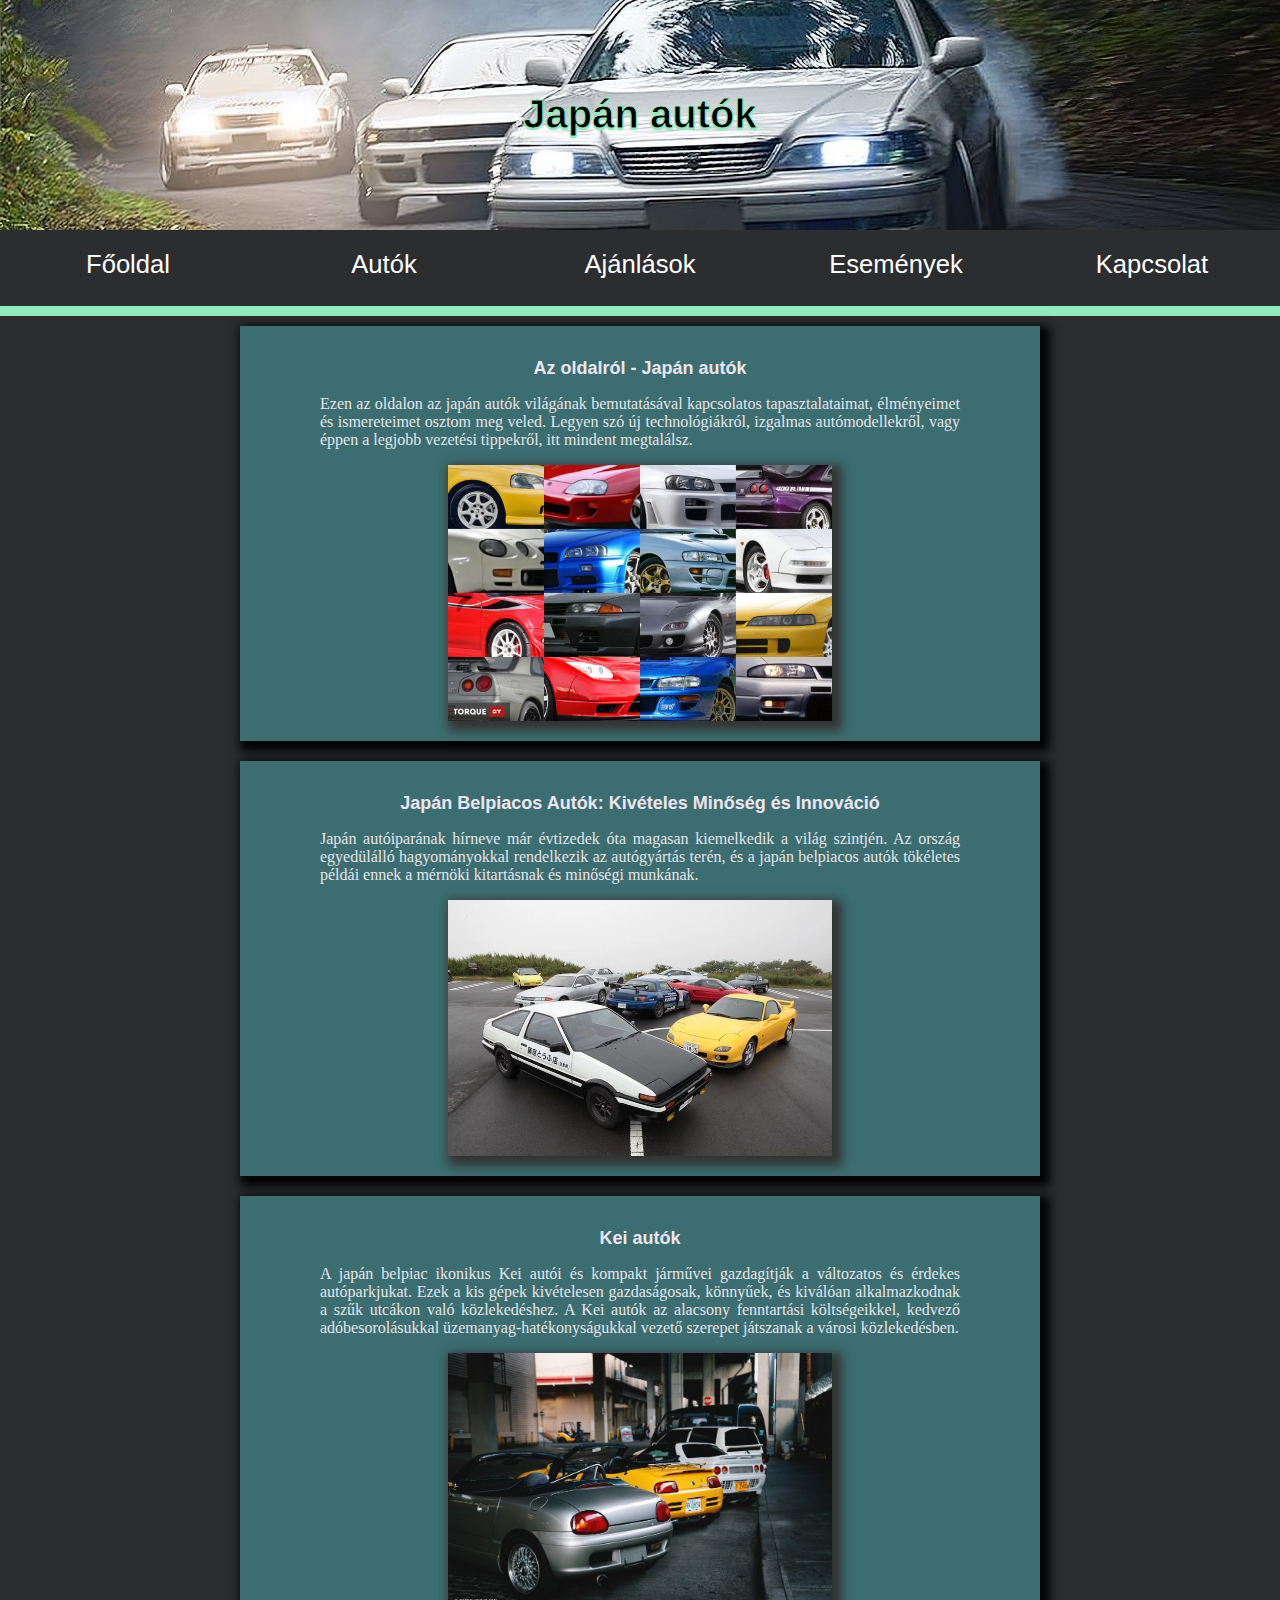
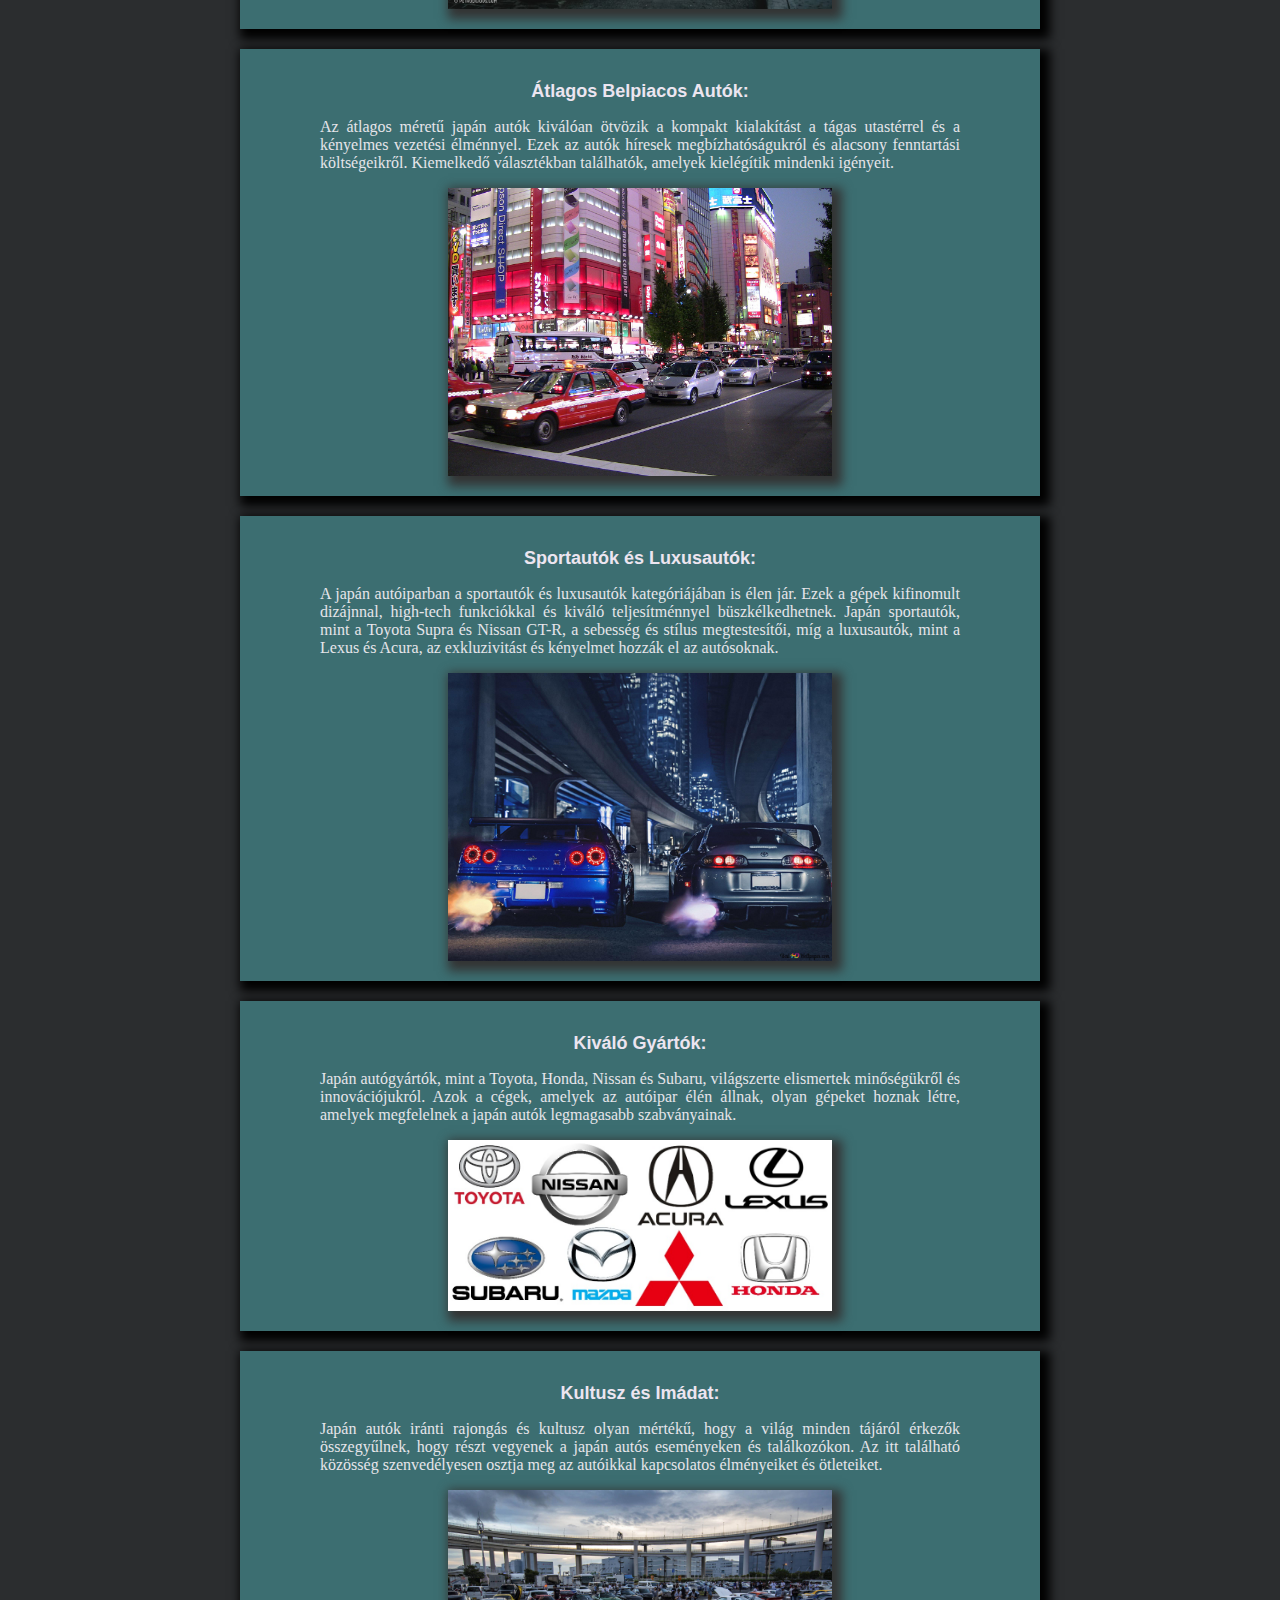
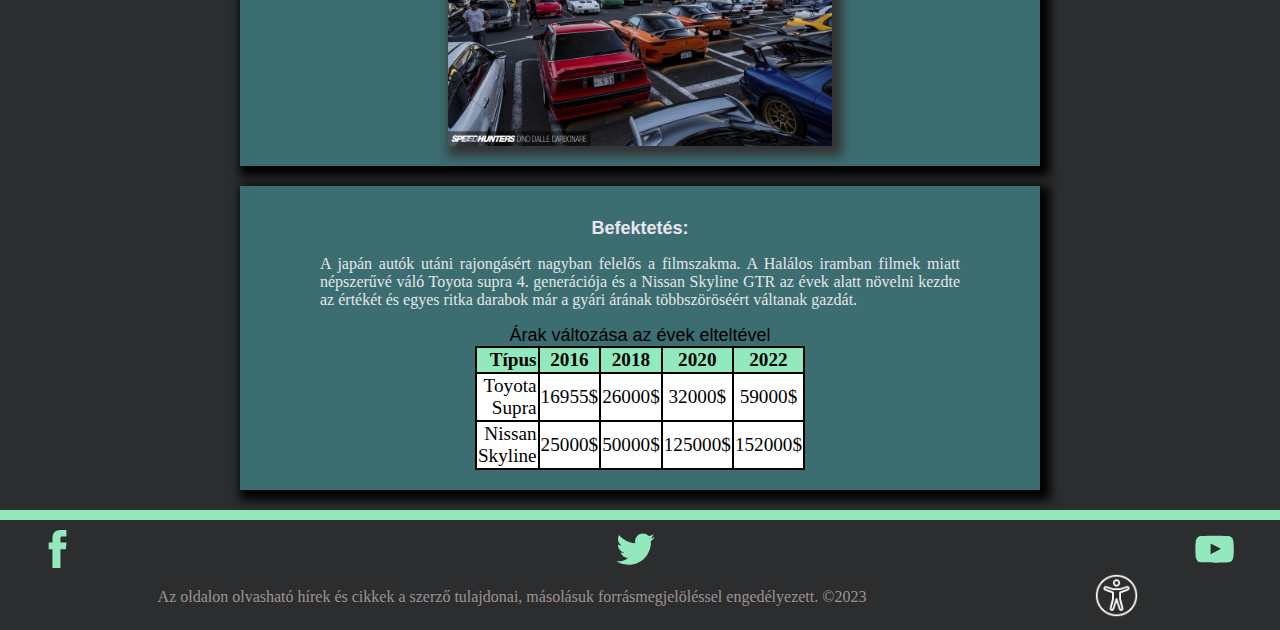
==== pages/index.html @ c28f40ab "every file upload" ====
<!DOCTYPE html>
<html lang="hu">
<head>
    <meta charset="UTF-8">
    <meta name="viewport" content="width=device-width, initial-scale=1.0">
    <link rel="stylesheet" href="../styles/styles.css">
    <link id="accessibility" rel="stylesheet" href="../styles/accessibility.css" disabled>
    <title>Japán autók weboldal</title>
</head> 
<body>
    <div class="back-image">
        <h1>Japán autók</h1>
    </div>
    <script>
        window.addEventListener('load', function() {
        var backImage = document.querySelector('.back-image');
        backImage.classList.add('loaded');
        });
        function accessibilityToggle() {
            var ac = document.getElementById("accessibility");
            if (ac.disabled === true) {
                ac.disabled = false;
            }
            else {
                ac.disabled = true;
            }
        }
    </script>
   <nav>
        <ul>
            <li><a href="index.html">Főoldal</a></li>
            <li><a href="autok.html">Autók</a></li>
            <li><a href="ajanlasok.html">Ajánlások</a></li>
            <li><a href="esemenyek.html">Események</a></li>
            <li><a href="kapcsolat.html">Kapcsolat</a></li>
        </ul>
    </nav>
    <div class="container">
        <div class="content">
            <h1>Az oldalról - Japán autók</h1>
            <p>Ezen az oldalon az japán autók világának bemutatásával kapcsolatos tapasztalataimat,
                élményeimet és ismereteimet osztom meg veled. Legyen szó új technológiákról, izgalmas autómodellekről,
                vagy éppen a legjobb vezetési tippekről, itt mindent megtalálsz.</p>
            <a href="../pictures/oldal.webp"> <img class="homepage-pictures" src="../pictures/oldal.webp" alt="japán autócsodák"></a>
        </div>

        <div class="content">
            <h1>Japán Belpiacos Autók: Kivételes Minőség és Innováció</h1>
            <p>Japán autóiparának hírneve már évtizedek óta magasan kiemelkedik a világ szintjén. Az ország egyedülálló hagyományokkal rendelkezik az autógyártás terén, és a japán belpiacos autók tökéletes példái ennek a mérnöki kitartásnak és minőségi munkának.</p>
            <a href="../pictures/first.jpeg"> <img class="homepage-pictures" src="../pictures/first.jpeg" alt="japán autócsodák"></a>
        </div>
             <div class="content">
            <h1>Kei autók</h1>
            <p>A japán belpiac ikonikus Kei autói és kompakt járművei gazdagítják a változatos és érdekes autóparkjukat. Ezek a kis gépek kivételesen gazdaságosak, könnyűek, és kiválóan alkalmazkodnak a szűk utcákon való közlekedéshez. A Kei autók az alacsony fenntartási költségeikkel, kedvező adóbesorolásukkal üzemanyag-hatékonyságukkal vezető szerepet játszanak a városi közlekedésben.</p>
            <a href="../pictures/second.jpg"> <img class="homepage-pictures" src="../pictures/second.jpg" alt="aprócska kei autók"></a>  
        </div>
        <div class="content">
            <h1>Átlagos Belpiacos Autók:</h1>
            <p>Az átlagos méretű japán autók kiválóan ötvözik a kompakt kialakítást a tágas utastérrel és a kényelmes vezetési élménnyel. Ezek az autók híresek megbízhatóságukról és alacsony fenntartási költségeikről. Kiemelkedő választékban találhatók, amelyek kielégítik mindenki igényeit.</p>
            <a href="../pictures/third.jpg"> <img class="homepage-pictures" src="../pictures/third.jpg" alt="japán autócsodák"></a>   
       
        </div>
        <div class="content">
            <h1>Sportautók és Luxusautók:</h1>
            <p>A japán autóiparban a sportautók és luxusautók kategóriájában is élen jár. Ezek a gépek kifinomult dizájnnal, high-tech funkciókkal és kiváló teljesítménnyel büszkélkedhetnek. Japán sportautók, mint a Toyota Supra és Nissan GT-R, a sebesség és stílus megtestesítői, míg a luxusautók, mint a Lexus és Acura, az exkluzivitást és kényelmet hozzák el az autósoknak.</p>
            <a href="../pictures/fourth.jpg"> <img class="homepage-pictures" src="../pictures/fourth.jpg" alt="japán autócsodák"></a>    
       
        </div>
        <div class="content">
            <h1>Kiváló Gyártók:</h1>
            <p>Japán autógyártók, mint a Toyota, Honda, Nissan és Subaru, világszerte elismertek minőségükről és innovációjukról. Azok a cégek, amelyek az autóipar élén állnak, olyan gépeket hoznak létre, amelyek megfelelnek a japán autók legmagasabb szabványainak.</p>
            <a href="../pictures/fifth.jpg"> <img class="homepage-pictures" src="../pictures/fifth.jpg" alt="japán autócsodák"></a>    
       
        </div>
        <div class="content">
            <h1>Kultusz és Imádat:</h1>
            <p>Japán autók iránti rajongás és kultusz olyan mértékű, hogy a világ minden tájáról érkezők összegyűlnek, hogy részt vegyenek a japán autós eseményeken és találkozókon. Az itt található közösség szenvedélyesen osztja meg az autóikkal kapcsolatos élményeiket és ötleteiket.</p>
            <a href="../pictures/sixth.jpg"> <img class="homepage-pictures" src="../pictures/sixth.jpg" alt="japán autócsodák"></a>   
        </div>
        <script src="../script/script.js"></script>
        <div class="content">
            <h1>Befektetés:</h1>
            <p>A japán autók utáni rajongásért nagyban felelős a filmszakma. A Halálos iramban filmek miatt népszerűvé váló Toyota supra 4. generációja és a Nissan Skyline GTR az évek alatt növelni kezdte az értékét és egyes ritka darabok már a gyári árának többszöröséért váltanak gazdát.</p>
            <table>
                <caption>Árak változása az évek elteltével</caption>
                <tr><th>Típus</th><th>2016</th><th>2018</th><th>2020</th><th>2022</th></tr>
                <tr><td>Toyota Supra</td><td>16955$</td><td>26000$</td><td>32000$</td><td>59000$</td></tr>
                <tr><td>Nissan Skyline</td><td>25000$</td><td>50000$</td><td>125000$</td><td>152000$</td></tr>
            </table>    
        </div>
    </div>
</div>

<footer> 
    <div class="flex-container">
    <a class="footer-a" href="https://www.facebook.com" target="_blank">
        <svg xmlns="http://www.w3.org/2000/svg" viewBox="0 0 22.448 48.310001"><path fill="currentColor" d="M22.448 15.643h-7.645v-5.014c0-1.883 1.248-2.322 2.127-2.322h5.395V.029L14.895 0C6.647 0 4.77 6.174 4.77 10.125v5.518H0v8.53h4.77V48.31h10.033V24.173h6.77z"></path></svg>
        <span>&nbsp</span>
    </a>
    <a class="footer-a" href="https://twitter.com" target="_blank">
        <svg xmlns="http://www.w3.org/2000/svg" viewBox="0 0 49.263 40.034"><path fill="currentColor" d="M49.263 4.739a20.11 20.11 0 0 1-5.805 1.591A10.125 10.125 0 0 0 47.902.738a20.232 20.232 0 0 1-6.418 2.454A10.093 10.093 0 0 0 34.107 0c-5.581 0-10.106 4.525-10.106 10.107 0 .791.089 1.562.262 2.303-8.4-.422-15.848-4.445-20.833-10.56a10.055 10.055 0 0 0-1.368 5.082c0 3.506 1.784 6.6 4.496 8.412a10.078 10.078 0 0 1-4.578-1.265l-.001.128c0 4.896 3.484 8.98 8.108 9.91a10.162 10.162 0 0 1-4.565.172c1.287 4.015 5.019 6.938 9.441 7.019a20.276 20.276 0 0 1-12.552 4.327c-.815 0-1.62-.048-2.411-.142a28.6 28.6 0 0 0 15.493 4.541c18.591 0 28.756-15.4 28.756-28.756 0-.438-.009-.875-.028-1.309a20.47 20.47 0 0 0 5.042-5.23z"></path></svg>
        <span>&nbsp</span>
    </a>
    <a class="footer-a" href="https://www.youtube.com" target="_blank">
        <svg xmlns="http://www.w3.org/2000/svg" viewBox="0 0 38.34845 26.972168"><path d="M37.966 5.819s-.375-2.643-1.525-3.807C34.983.485 33.348.478 32.599.388 27.233 0 19.183 0 19.183 0h-.017S11.116 0 5.75.388C5 .478 3.366.485 1.908 2.012.758 3.176.383 5.819.383 5.819S0 8.922 0 12.025v2.91c0 3.103.383 6.206.383 6.206s.375 2.643 1.525 3.807c1.458 1.527 3.374 1.478 4.228 1.639 3.068.294 13.038.385 13.038.385s8.059-.012 13.425-.4c.75-.09 2.384-.097 3.842-1.624 1.15-1.164 1.525-3.807 1.525-3.807s.382-3.103.382-6.206v-2.91c0-3.103-.382-6.206-.382-6.206zM15.216 18.46l-.002-10.775 10.361 5.406z" fill="currentColor"></path></svg>
        <span>&nbsp</span>
    </a>
    </div>
    <div class="help">
        <p class="footer-text"> Az oldalon olvasható hírek és cikkek a szerző tulajdonai, másolásuk forrásmegjelöléssel engedélyezett. ©2023</p>
        <button onclick="accessibilityToggle()">
            <img src="../pictures/accessibility2.png" alt="Akadálymentesség ikon" class="accessibility">
        </button>
    </div>
</footer>
</body>
</html>
---- styles/styles.css ----
/* common elements*/
body{
    margin: 0;
    padding: 0;
    background-color: rgb(43, 45, 47);
}

p {  
    color: #e6e5ea;
}
 
h2 {
    color: rgb(147, 233, 190);
    font-size: large;
    font-family:'Franklin Gothic Medium', 'Arial Narrow', Arial, sans-serif
}

.help {
    display: flex;
    clear: both;
    width: 100%;
    height: 1vw;
    padding-bottom: 5vh;
}

.accessibility {
    background: transparent;
    height: 5vh;
    width: auto;
    
}
@media (max-width: 900px) {
    .accessibility {
        height: 4vh;
    }
}
@media (max-width: 600px) {
    .accessibility {
        padding-top: 5vw;
    }
}

.footer-text {
    color: rgb(160, 146, 146);
    text-align: center;
    width: 80%;
}

button {
    background: transparent;
    width: 2vw;
    margin: 0% 5%;
    border: none;
}

nav { 
    border-bottom: 10px solid rgb(147, 233, 190);

}
nav ul {
    list-style-type: none;
    margin: 0;
    padding: 0;
    display: flex; 
}

nav li {
    flex: 1; 
    text-align: center;
    padding-bottom: 7px;
    font-size: 2vw;
    font-family: 'Franklin Gothic Medium', 'Arial Narrow', Arial, sans-serif;
}

nav a {
    display: block;
    padding: 20px 10px; 
    color: #fff; 
    text-decoration: none;
}

nav li:hover {
    background-color: rgb(147, 233, 190);
    border: none;
    color: black;
    text-align: center;
    padding: 1.8px 0px;
    transition: 0.3s;
    font-size: 2.1vw;
    font-weight: bold;
    text-shadow: 0 0 10px #000000, 0 0 10px #000000;
}

/*main page*/

.container {
    display: flex;
    flex-direction: column;
    align-items: center;
    padding-bottom: 10px;
}
.content {
    display: inline-block;
    background-color: #3c6e71;
    padding: 20px 5em;
    margin: 10px;
    max-width:50vw;
    flex: 1;
    box-shadow: 5px 5px 10px 5px #000000 ;
    text-align: center;
}

@media (max-width: 600px) {
    .content {
        padding: 20px 1em;
        max-width:80vw;
    }
}

.content h1 {
    font-size: large;
    font-family: 'Franklin Gothic Medium', 'Arial Narrow', Arial, sans-serif;
    color: #ECE5F0;
    text-align: center;
}
.content p {
    text-align: justify;
}

.homepage-pictures {
    display: block;
    margin-left: auto;
    margin-right: auto;
    width: 30vw;
    box-shadow: 5px 5px 10px 5px #343434 ;
    transition: transform 0.2s ease-in-out;
}

/*cars-page*/

.car-frames-container {
    display: flex;
    flex-wrap: wrap;
    justify-content:space-between;
    padding: 10px;
}

.car-frame {
    flex-basis: calc(25% - 20px); 
    border: 2px solid #000;
    margin-bottom: 20px; 
    padding: 10px;
    box-sizing: border-box;
    background-color: rgb(60, 63, 66);
    min-width: 300px;
}

.car-frame img {
    max-width: 100%;
    height: auto;
}
.car-frame p {
    text-align: justify;
}

.links {
    font-style:italic;
    font-family: 'Franklin Gothic Medium', 'Arial Narrow', Arial, sans-serif;
    font-size: 2em;
    text-decoration: underline;
    color: rgb(147, 233, 190);
    padding: 1em 0em;

}
.links:visited{
    color: rgb(64, 121, 92); 
}

.flex-container {
    border-top: 10px solid rgb(147, 233, 190);
    display: flex;
    justify-content: space-between; 
    align-items: center; 
}

svg {
    padding: 0 3vw;
    width: 3vw; 
    height: 3vw; 
    color: rgb(147, 233, 190);;
   }

@media (max-width: 600px) {
    svg {
        width: 4vw;
        height: 4vw;
    }
}

 span{
    flex: 1;
    width: 0px;
    height: 0px;
    color: rgb(147, 233, 190);
    background-color: transparent;
    border: #000 2px soli;
  }
.footer-a {
    padding: 10px 0px 0px 0px;
    color: rgb(43, 45, 47);
}
h3{
    color: rgb(174, 171, 168);
    font-family: 'Franklin Gothic Medium', 'Arial Narrow', Arial, sans-serif;

}
.event-page {
    display: flex;
    flex-direction: column; 
    align-items: center; 
    min-height: 100vh;
}

.videos-container {
    display: flex; 
}

video {
    width: 45vw;
    height: 25.31vw;
}

.about-us-page {
    display: flex;
    flex-direction: column;
    align-items: center;
    width: 100%;
}
.about-us {
    display: inline-block;
    align-items: center;
    color: #fff;
    background: linear-gradient(to top, #e8eaed,  rgb(147, 233, 190));
    width: 100%;

}
.about-us h2{
    color: rgb(43, 45, 47);
    font-family: 'Franklin Gothic Medium', 'Arial Narrow', Arial, sans-serif;
    font-size: 1.5em;
    padding: 0 20vw;

}
.about-us h1{
    color: rgb(43, 45, 47);
    font-family: 'Franklin Gothic Medium', 'Arial Narrow', Arial, sans-serif;
    font-size: 2em;
    padding: 0 20vw;
}
.about-us h4{
    color: rgb(43, 45, 47);
    font-family: 'Franklin Gothic Medium', 'Arial Narrow', Arial, sans-serif;
    padding: 0 20vw;
}



.gmap {
    height: 20vw;
    width: 100%;
}
@media (max-width: 600px) {
    .gmap {
        height: 60vw;
    }
}
.videopage {
    display: flex;
    flex-direction: column;
    align-items: center;
}
.videopage-element{
    display: inline-block;
    background-color: #3c6e71;
    padding: 10px;
    margin: 10px;
    max-width:35rem;
    max-height: 500px;
    flex: 1;
}
.back-image {
    margin: 0;
            padding: 0;
            background-image: url('../pictures/back.jpg');
            background-size: 100% auto; 
            background-repeat: no-repeat; 
            background-attachment: fixed; 
            height: 18vw; 
            position: relative;
            filter: blur(10px); 
            transition: filter 1.5s ease-in-out;
}
.back-image h1{
    position: absolute;
    top: 38%;
    left: 50%;
    transform: translate(-50%, -50%);
    background-color: transparent; 
    padding: 10px;
    font-family:'Franklin Gothic Medium', 'Arial Narrow', Arial, sans-serif;
    font-size: 2.5em;
    text-shadow:0px 2px 0px rgb(147, 233, 190), 0px 2px 2px rgb(147, 233, 190);
    -webkit-text-stroke: 1px rgb(147, 233, 190);
}

@media (max-width: 1200px) {
    .back-image h1{
        font-size: 2.2em;
        left: 52%;
        top: 35%;
    }
}
@media (max-width: 940px) {
    .back-image h1{
        font-size: 2.0em;
        left: 50%;
        top: 32%;
    }
}

@media (max-width: 700px) {
    .back-image h1{
        font-size: 1.7em;
        left: 50%;
        top: 32%;
    }
}
@media (max-width: 500px) {
    .back-image h1{
        font-size: 1.4em;
        left: 50%;
        top: 32%;
    }
}

@media (max-width: 350px) {
    .back-image h1{
        font-size: 1em;
        left: 50%;
        top: 32%;
    }
}

.back-image.loaded {
    filter: none;
}


table,th,td {
    border: solid #000 2px;
    margin-left: auto;
    margin-right: auto;
    border-collapse: collapse;
    margin-left: auto;
    margin-right: auto;
    font-size: 1.5vw;

}
table {
    width: 15vw;

    
}
th{
    background-color: rgb(147, 233, 190);
    text-align: center;

}
tr {
    background-color: #fff;

}

table th:first-child, td:first-child {
    text-align: right;
    min-width: 3vw;
}
caption {
    font-family: 'Franklin Gothic Medium', 'Arial Narrow', Arial, sans-serif;
    font-size: large;
}
.videos {
    size: 80vw;
    height: 45vw;
    width: 80vw;
}
.shows-iframe {
    text-align: center; 
    width: 45vw;
    height: 25.31vw;
    border: none;
}
@media (max-width: 1200px) {
    .shows-iframe {
        width: 80vw;
        height: 45vw;
    }
}
@media (max-width: 1200px) {
    video{
        width: 80vw;
        height: 45vw;
    }
}


@media (max-width: 1200px) {
    .event-element {
        margin-right: 5.625vw;
        margin-left: 5.625vw;
    }
}


@media (max-width: 600px) {
    nav li{
        font-size: 3vw;
    }
}


@media (max-width: 600px) {
    nav li:hover {
        font-size: 3.1vw;
    }
}


@media (max-width: 600px) {
    .homepage-pictures {
        width: 40vw;
    }
}
@media (max-width: 600px) {
    table,th,td {
        font-size: 3vw;
    }
}

.form-div {
    display: block;
    background: linear-gradient(to top,rgb(147, 233, 190), #e8eaed);
    width: 100%;
    font-family: 'Franklin Gothic Medium', 'Arial Narrow', Arial, sans-serif;
    border: none;

}
.form-div h1{
    font-size: 2rem;
    text-align: center;
}
form li {
    list-style: none;
    padding: 5px 0;
}
fieldset {
    border: none;
    padding: 0;
    margin: 0;
}
label {
    display: block;
}
form {
    text-align: left;
    margin: 0 40vw;
}

.event-element a h3:visited {
    color: rgb(64, 121, 92); 
}
.about-us h4 {
    max-width: 40vw;
    text-align: justify;
    margin-right: auto;
    margin-left: auto;
}
.about-us h2 {
    max-width: 40vw;
    text-align: justify;
    margin-right: auto;
    margin-left: auto;
}
.about-us h2:first-child {
    text-align: center;
    margin-right: auto;
    margin-left: auto;
}
.about-us h1 {
    text-align: center;
    margin-right: auto;
    margin-left: auto;
}

@media (max-width: 600px) {
    form {
        margin: 0 20vw;
    }
}

@media (max-width: 600px) {
    .about-us h2 {
        max-width: 60vw;
    }
}
@media (max-width: 600px) {
    .about-us h4 {
        max-width: 60vw;
    }
}
---- styles/accessibility.css ----
/* common elements*/
body{
    margin: 0;
    padding: 0;
    background-color: rgb(227, 227, 227);
}

p {  
    color: #ffffff;
}
 
h2 {
    color: rgb(255, 255, 255);
    font-size: 2rem;
    font-family:'Franklin Gothic Medium', 'Arial Narrow', Arial, sans-serif;
    text-align: center;
    
}

.help {
    display: flex;
    clear: both;
    width: 100%;
    height: 1vw;    
    padding-bottom: 5vh;
}

.back-image {
    margin: 0;
            padding: 0;
            background: white;
            background-size: 100% auto; 
            background-repeat: no-repeat; 
            background-attachment: fixed; 
            height: 18vw; 
            position: relative;
            filter: blur(10px); 
            transition: filter 1.5s ease-in-out;
}

.accessibility {
    background: transparent;
    height: 5vh;
    width: auto;
    filter: brightness(0);
}
@media (max-width: 900px) {
    .accessibility {
        height: 4vh;
    }
}
@media (max-width: 600px) {
    .accessibility {
        padding-top: 5vw;
    }
}

.footer-text {
    color: rgb(0, 0, 0);
    text-align: center;
    width: 80%;
    font-size: 1.2rem;
}

button {
    background: transparent;
    width: 2vw;
    margin: 0% 5%;
    border: none;
}

nav { 
    border-bottom: 10px solid rgb(0, 0, 0);

}
nav ul {
    list-style-type: none;
    margin: 0;
    padding: 0;
    display: flex; 
}

nav li {
    background-color: #000;
    flex: 1; 
    text-align: center;
    padding-bottom: 7px;
    font-size: 2vw;
    font-family: 'Franklin Gothic Medium', 'Arial Narrow', Arial, sans-serif;
}

nav a {
    display: block;
    padding: 20px 10px; 
    color: #fff; 
    text-decoration: none;
}

nav li:hover {
    background-color: rgb(0, 0, 0);
    border: none;
    color: black;
    text-align: center;
    padding: 1.8px 0px;
    transition: 0.3s;
    font-size: 2.1vw;
    font-weight: bold;
    text-shadow: 0 0 10px #000000, 0 0 10px #000000;
}

/*main page*/

.container {
    display: flex;
    flex-direction: column;
    align-items: center;
    padding-bottom: 10px;
}
.content {
    display: inline-block;
    background-color: #000000;
    padding: 20px 5em;
    margin: 10px;
    max-width:50vw;
    flex: 1;
    box-shadow: 5px 5px 10px 5px #000000 ;
    text-align: center;
    font-size: 2em;
}

@media (max-width: 600px) {
    .content {
        padding: 20px 2em;
    }
}

.content h1 {
    font-size: larger;
    font-family: 'Franklin Gothic Medium', 'Arial Narrow', Arial, sans-serif;
    color: #ECE5F0;
    text-align: center;
}
.content p {
    text-align: justify;
}

.homepage-pictures {
    display: block;
    margin-left: auto;
    margin-right: auto;
    width: 30vw;
    box-shadow: 5px 5px 10px 5px #343434 ;
    transition: transform 0.2s ease-in-out;
}

/*cars-page*/

.car-frames-container {
    display: flex;
    flex-wrap: wrap;
    justify-content:space-between;
    padding: 10px;
}

.car-frame {
    flex-basis: calc(25% - 20px); 
    border: 2px solid #000;
    margin-bottom: 20px; 
    padding: 10px;
    box-sizing: border-box;
    background-color: rgb(34, 34, 34);
    min-width: 500px;
}
@media (max-width: 1000px) {
    .car-frame {
        min-width: 400px;
    }
}
@media (max-width: 600px) {
    .car-frame {
        min-width: 300px;
    }
}

.car-frame img {
    max-width: 100%;
    height: auto;
}
.car-frame p {
    text-align: justify;
    font-size: 2rem;
}

.links {
    font-style:italic;
    font-family: 'Franklin Gothic Medium', 'Arial Narrow', Arial, sans-serif;
    font-size: 2em;
    text-decoration: underline;
    color: rgb(0, 0, 0);
    padding: 1em 0em;

}
.links:visited{
    color: rgb(0, 0, 0); 
}

.flex-container {
    border-top: 10px solid rgb(0, 0, 0);
    display: flex;
    justify-content: space-between; 
    align-items: center; 
}

svg {
    padding: 2vw 3vw;
    width: 3vw; 
    height: 3vw; 
    color: rgb(0, 0, 0);
    transform: scale(150%) ;
   }

path {
    width: 2vw;
    height: 2vw;
}

@media (max-width: 600px) {
    svg {
        width: 4vw;
        height: 4vw;
    }
}

 span{
    flex: 1;
    width: 0px;
    height: 0px;
    color: rgb(0, 0, 0);
    background-color: transparent;
    border: #000 2px soli;
  }
.footer-a {
    padding: 10px 0px 0px 0px;
    color: rgb(227, 227, 227);
    font-size: 3rem;
}

h3{
    color: rgb(174, 171, 168);
    font-family: 'Franklin Gothic Medium', 'Arial Narrow', Arial, sans-serif;
    font-size: 2rem;

}
.event-page {
    display: flex;
    margin-left: 10vw;
    margin-right: 10vw;
    flex-direction: column; 
    align-items: center; 
    min-height: 100vh;
}

.videos-container {
    display: flex; 
}

video {
    width: 80vw;
    height: auto;
}

.about-us-page {
    display: flex;
    flex-direction: column;
    align-items: center;
    width: 100%;
}
.about-us {
    display: inline-block;
    align-items: center;
    color: #fff;
    background: #fff;
    width: 100%;

}
.about-us h2{
    color: rgb(43, 45, 47);
    font-family: 'Franklin Gothic Medium', 'Arial Narrow', Arial, sans-serif;
    font-size: 1.5em;
    padding: 0 20vw;

}
.about-us h1{
    color: rgb(43, 45, 47);
    font-family: 'Franklin Gothic Medium', 'Arial Narrow', Arial, sans-serif;
    font-size: 2em;
    padding: 0 20vw;
}
.about-us h4{
    color: rgb(43, 45, 47);
    font-family: 'Franklin Gothic Medium', 'Arial Narrow', Arial, sans-serif;
    padding: 0 20vw;
}



.gmap {
    height: 40vw;
    width: 100%;
}
@media (max-width: 600px) {
    .gmap {
        height: 60vw;
    }
}
.videopage {
    display: flex;
    flex-direction: column;
    align-items: center;
}
.videopage-element{
    display: inline-block;
    background-color: #3c6e71;
    padding: 10px;
    margin: 10px;
    max-width:35rem;
    max-height: 500px;
    flex: 1;
}

.back-image.loaded {
    filter: none;
}

.back-image h1{
    
    position: absolute;
    top: 38%;
    left: 50%;
    transform: translate(-50%, -50%);
    background-color: transparent; 
    padding: 10px;
    font-family:'Franklin Gothic Medium', 'Arial Narrow', Arial, sans-serif;
    font-size: 6em;
    text-shadow: none;
    
}

@media (max-width: 1200px) {
    .back-image h1{
        font-size: 5em;
    }
}
@media (max-width: 950px) {
    .back-image h1{
        font-size: 4.5em;
    }
}


@media (max-width: 870px) {
    .back-image h1{
        font-size: 3.5em;
    }
}
@media (max-width: 700px) {
    .back-image h1{
        font-size: 3em;
        top: 25%;
    }
}
@media (max-width: 600px) {
    .back-image h1{
        font-size: 2.5em;
        padding: 0px;
    }
}
@media (max-width: 500px) {
    .back-image h1{
        font-size: 1.7rem;
    }
}

@media (max-width: 350px) {
    .back-image h1{
        font-size: 1.5rem;
    }
}
@media (max-width: 270px) {
    .back-image h1{
        font-size: 1rem;
    }
}



table,th,td {
    border: solid #000 2px;
    margin-left: auto;
    margin-right: auto;
    border-collapse: collapse;
    margin-left: auto;
    margin-right: auto;
    font-size: 3vw;

}
table {
    width: 30vw;  
}

@media (max-width: 1200px) {
    table {
        width: 30vw;  
    }
}
@media (max-width: 900px) {
    table {
        width: 50vw;  
    }
}

th{
    background-color: rgb(255, 255, 255);
    text-align: center;

}
tr {
    background-color: #fff;

}

table th:first-child, td:first-child {
    text-align: right;
    min-width: 3vw;
}
caption {
    font-family: 'Franklin Gothic Medium', 'Arial Narrow', Arial, sans-serif;
    font-size: larger;
    color: #fff;
}
.videos {
    size: 80vw;
    height: 45vw;
    width: 80vw;
}
.shows-iframe {
    text-align: center; 
    width: 80vw;
    height: 45vw;
    border: none;
}
@media (max-width: 1200px) {
    .shows-iframe {
        width: 80vw;
        height: 45vw;
    }
}
@media (max-width: 1200px) {
    video{
        width: 80vw;
        height: 45vw;
    }
}


@media (max-width: 1200px) {
    .event-element {
        margin-left: auto;
        margin-right: auto;
        
    }
}


@media (max-width: 600px) {
    nav li{
        font-size: 3vw;
    }
}


@media (max-width: 600px) {
    nav li:hover {
        font-size: 3.1vw;
    }
}


@media (max-width: 600px) {
    .homepage-pictures {
        width: 40vw;
    }
}
@media (max-width: 600px) {
    table,th,td {
        font-size: 3vw;
    }
}

.form-div {
    display: block;
    background: #ffffff;
    width: 100%;
    font-family: 'Franklin Gothic Medium', 'Arial Narrow', Arial, sans-serif;
    border: none;

}
.form-div h1{
    font-size: 3rem;
    text-align: center;
}
form li {
    list-style: none;
    padding: 5px 0;
}
fieldset {
    border: none;
    padding: 0;
    margin: 0;
}
label {
    display: block;
}
form {
    text-align: left;
    margin: 0 40vw;
}

.event-element a h3 {
    color: #000;
    font-size: 2em;
}

label {
    font-size: 2em;
}

select {
    width: 10em;
    height: 5em;
}

input {
    width: 10em;
    height: 5em;
}

option {
    font-size: 2em;
}

textarea {
    width: 20em;
    height: 10em;
}
@media (max-width: 700px) {
    textarea {
        width: 10em;
        height: 5em;
    }
}




.about-us h4 {
    max-width: 40vw;
    text-align: justify;
    margin-right: auto;
    margin-left: auto;
    font-size: 2em;
}
.about-us h2 {
    max-width: 40vw;
    text-align: justify;
    margin-right: auto;
    margin-left: auto;
    font-size: 2em;
}
.about-us h2:first-child {
    text-align: center;
    margin-right: auto;
    margin-left: auto;
    font-size: 2em;
}
.about-us h1 {
    text-align: center;
    margin-right: auto;
    margin-left: auto;
    font-size: 2em;
}

@media (max-width: 600px) {
    form {
        margin: 0 20vw;
    }
}

@media (max-width: 600px) {
    .about-us h2 {
        max-width: 60vw;
    }
}
@media (max-width: 600px) {
    .about-us h4 {
        max-width: 60vw;
    }
}
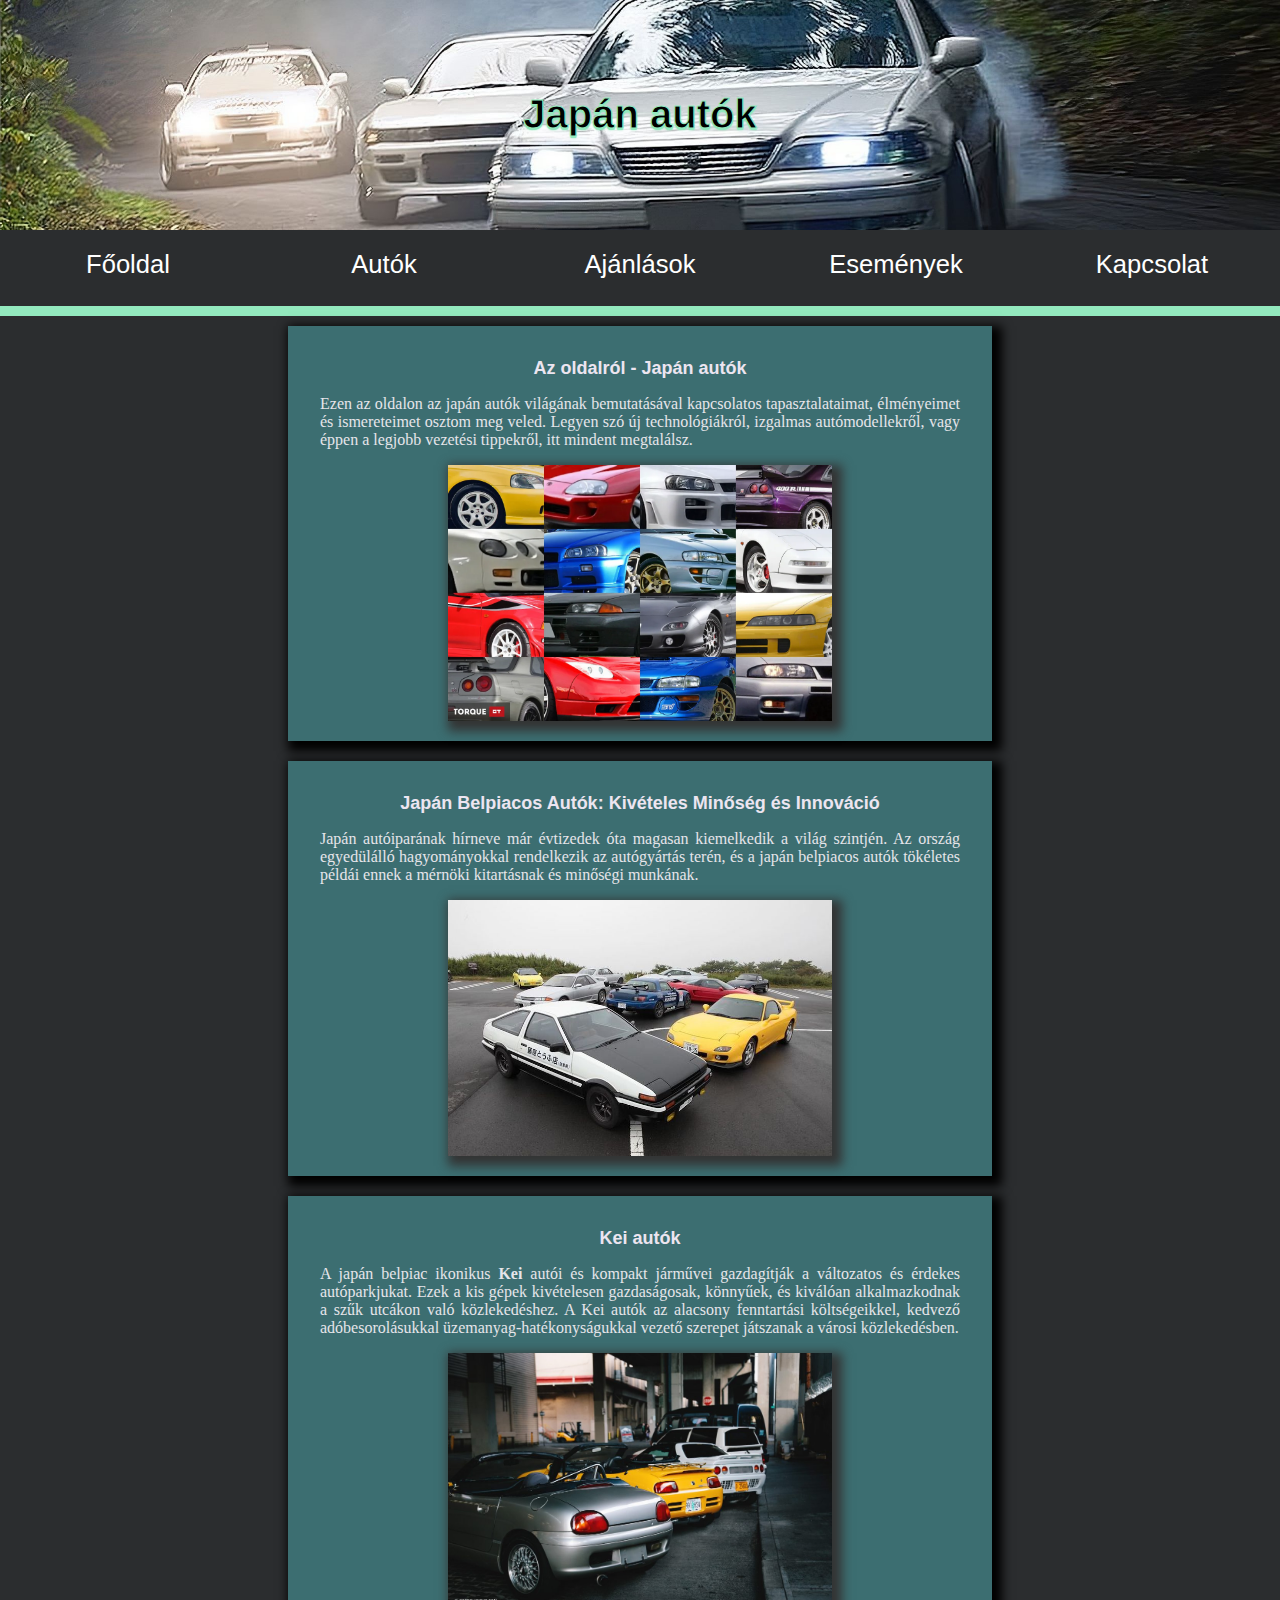
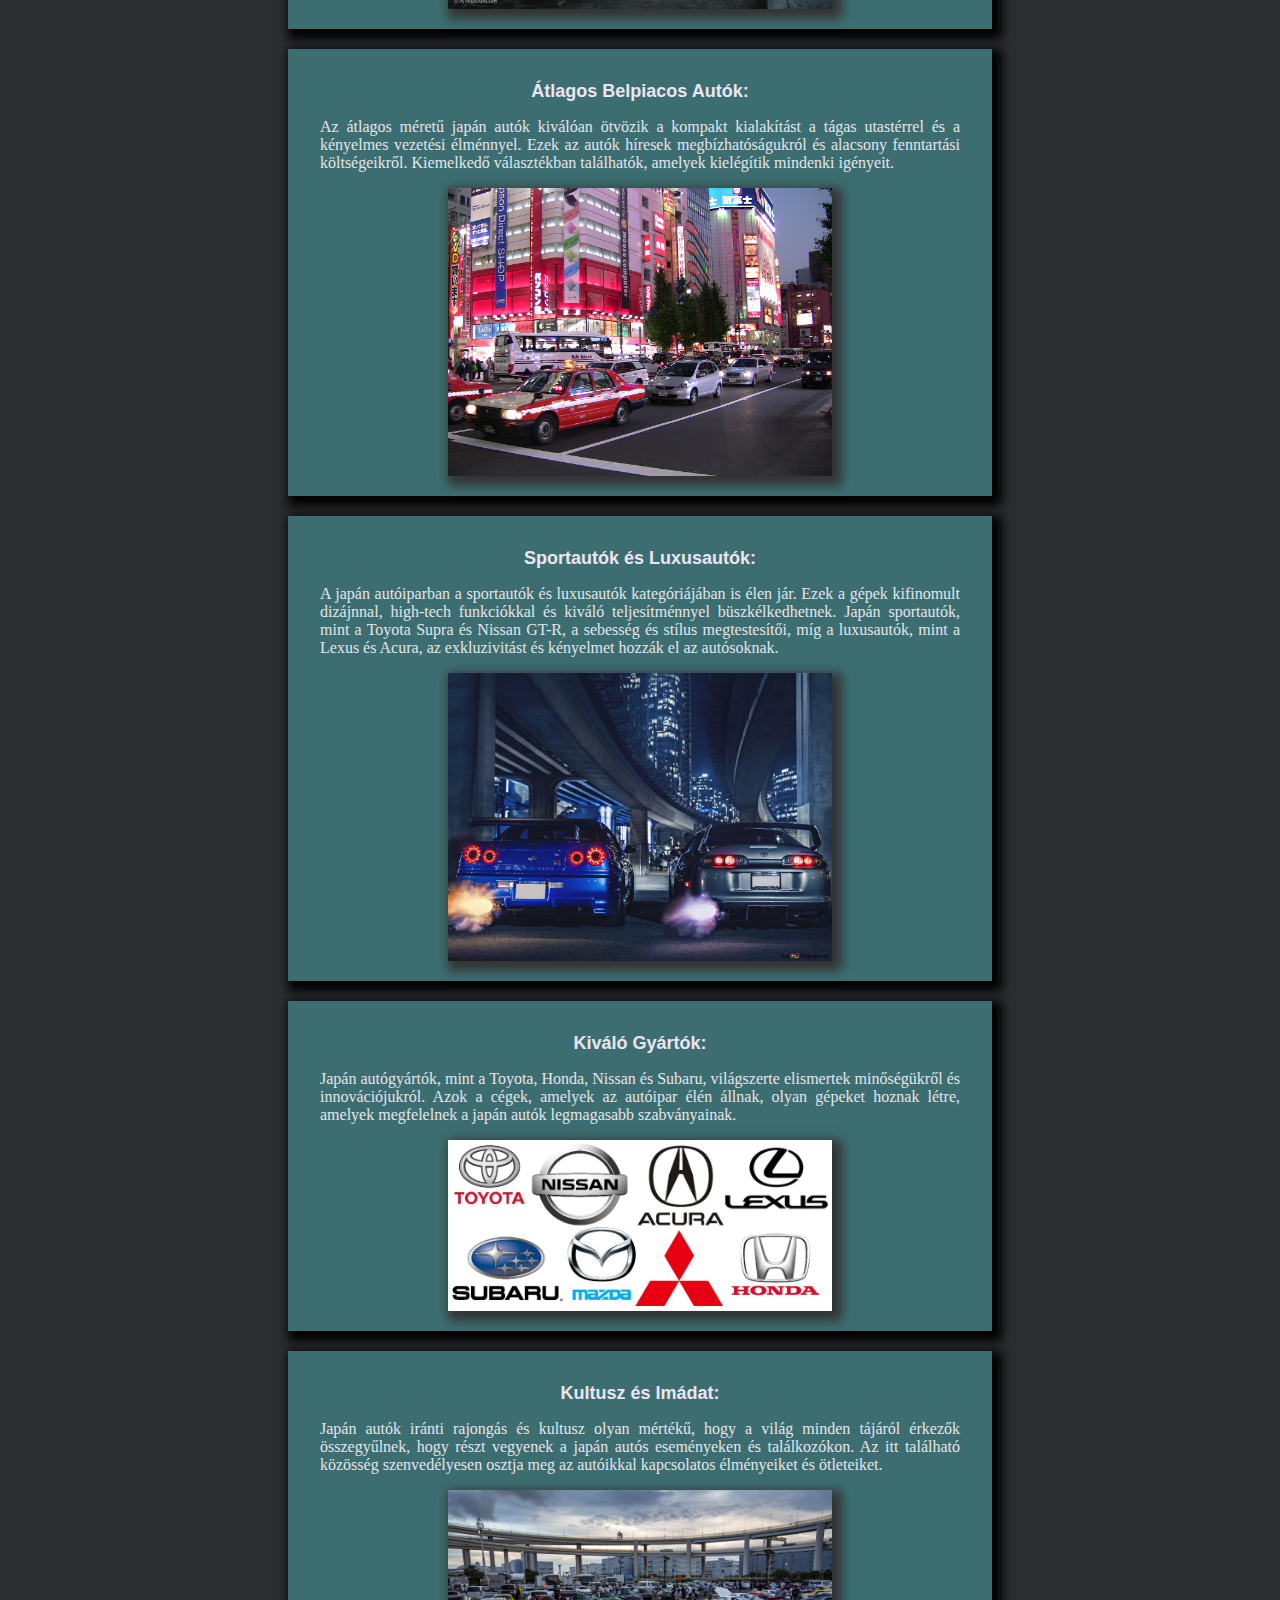
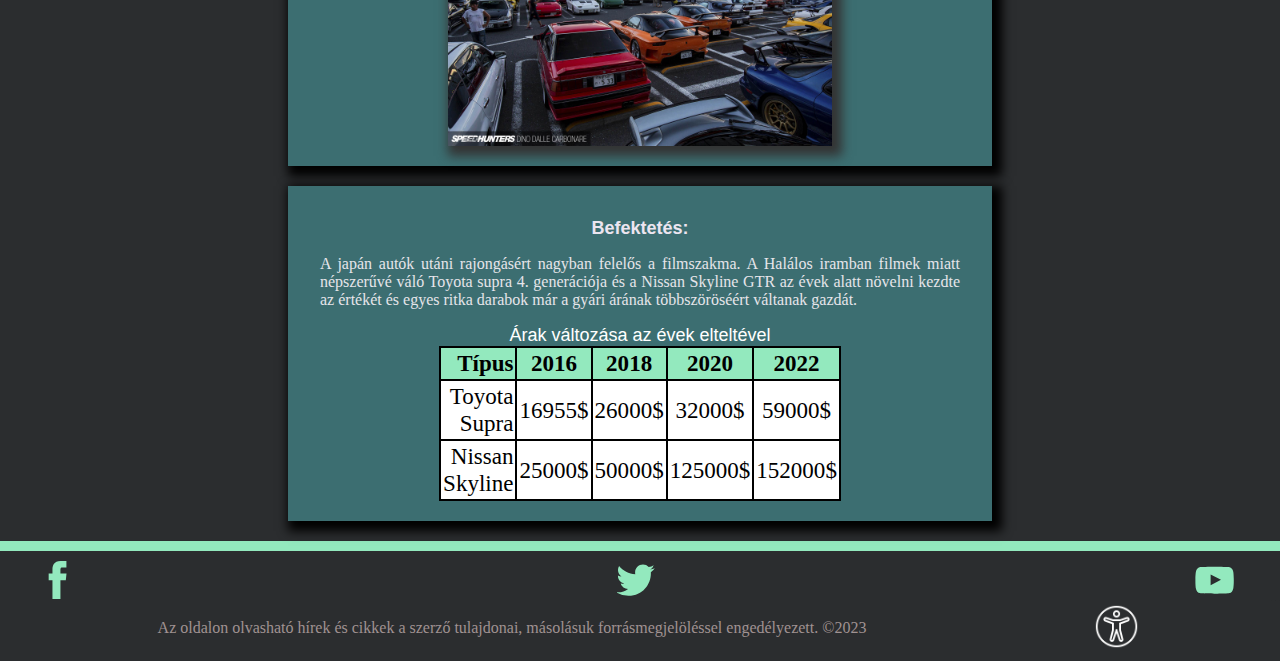
==== commit ccbb8d79: "i hope it is done" ====
--- a/pages/index.html
+++ b/pages/index.html
@@ -5,27 +5,13 @@
     <meta name="viewport" content="width=device-width, initial-scale=1.0">
     <link rel="stylesheet" href="../styles/styles.css">
     <link id="accessibility" rel="stylesheet" href="../styles/accessibility.css" disabled>
+    <link rel="stylesheet" media="print" href="../styles/print.css">
     <title>Japán autók weboldal</title>
 </head> 
 <body>
     <div class="back-image">
         <h1>Japán autók</h1>
     </div>
-    <script>
-        window.addEventListener('load', function() {
-        var backImage = document.querySelector('.back-image');
-        backImage.classList.add('loaded');
-        });
-        function accessibilityToggle() {
-            var ac = document.getElementById("accessibility");
-            if (ac.disabled === true) {
-                ac.disabled = false;
-            }
-            else {
-                ac.disabled = true;
-            }
-        }
-    </script>
    <nav>
         <ul>
             <li><a href="index.html">Főoldal</a></li>
@@ -37,7 +23,7 @@
     </nav>
     <div class="container">
         <div class="content">
-            <h1>Az oldalról - Japán autók</h1>
+            <h1><b>Az oldalról - Japán autók</b></h1>
             <p>Ezen az oldalon az japán autók világának bemutatásával kapcsolatos tapasztalataimat,
                 élményeimet és ismereteimet osztom meg veled. Legyen szó új technológiákról, izgalmas autómodellekről,
                 vagy éppen a legjobb vezetési tippekről, itt mindent megtalálsz.</p>
@@ -51,7 +37,7 @@
         </div>
              <div class="content">
             <h1>Kei autók</h1>
-            <p>A japán belpiac ikonikus Kei autói és kompakt járművei gazdagítják a változatos és érdekes autóparkjukat. Ezek a kis gépek kivételesen gazdaságosak, könnyűek, és kiválóan alkalmazkodnak a szűk utcákon való közlekedéshez. A Kei autók az alacsony fenntartási költségeikkel, kedvező adóbesorolásukkal üzemanyag-hatékonyságukkal vezető szerepet játszanak a városi közlekedésben.</p>
+            <p>A japán belpiac ikonikus <b>Kei</b> autói és kompakt járművei gazdagítják a változatos és érdekes autóparkjukat. Ezek a kis gépek kivételesen gazdaságosak, könnyűek, és kiválóan alkalmazkodnak a szűk utcákon való közlekedéshez. A Kei autók az alacsony fenntartási költségeikkel, kedvező adóbesorolásukkal üzemanyag-hatékonyságukkal vezető szerepet játszanak a városi közlekedésben.</p>
             <a href="../pictures/second.jpg"> <img class="homepage-pictures" src="../pictures/second.jpg" alt="aprócska kei autók"></a>  
         </div>
         <div class="content">
@@ -77,7 +63,7 @@
             <p>Japán autók iránti rajongás és kultusz olyan mértékű, hogy a világ minden tájáról érkezők összegyűlnek, hogy részt vegyenek a japán autós eseményeken és találkozókon. Az itt található közösség szenvedélyesen osztja meg az autóikkal kapcsolatos élményeiket és ötleteiket.</p>
             <a href="../pictures/sixth.jpg"> <img class="homepage-pictures" src="../pictures/sixth.jpg" alt="japán autócsodák"></a>   
         </div>
-        <script src="../script/script.js"></script>
+        
         <div class="content">
             <h1>Befektetés:</h1>
             <p>A japán autók utáni rajongásért nagyban felelős a filmszakma. A Halálos iramban filmek miatt népszerűvé váló Toyota supra 4. generációja és a Nissan Skyline GTR az évek alatt növelni kezdte az értékét és egyes ritka darabok már a gyári árának többszöröséért váltanak gazdát.</p>
@@ -89,21 +75,20 @@
             </table>    
         </div>
     </div>
-</div>
 
 <footer> 
     <div class="flex-container">
     <a class="footer-a" href="https://www.facebook.com" target="_blank">
         <svg xmlns="http://www.w3.org/2000/svg" viewBox="0 0 22.448 48.310001"><path fill="currentColor" d="M22.448 15.643h-7.645v-5.014c0-1.883 1.248-2.322 2.127-2.322h5.395V.029L14.895 0C6.647 0 4.77 6.174 4.77 10.125v5.518H0v8.53h4.77V48.31h10.033V24.173h6.77z"></path></svg>
-        <span>&nbsp</span>
+        <span>&nbsp;</span>
     </a>
     <a class="footer-a" href="https://twitter.com" target="_blank">
         <svg xmlns="http://www.w3.org/2000/svg" viewBox="0 0 49.263 40.034"><path fill="currentColor" d="M49.263 4.739a20.11 20.11 0 0 1-5.805 1.591A10.125 10.125 0 0 0 47.902.738a20.232 20.232 0 0 1-6.418 2.454A10.093 10.093 0 0 0 34.107 0c-5.581 0-10.106 4.525-10.106 10.107 0 .791.089 1.562.262 2.303-8.4-.422-15.848-4.445-20.833-10.56a10.055 10.055 0 0 0-1.368 5.082c0 3.506 1.784 6.6 4.496 8.412a10.078 10.078 0 0 1-4.578-1.265l-.001.128c0 4.896 3.484 8.98 8.108 9.91a10.162 10.162 0 0 1-4.565.172c1.287 4.015 5.019 6.938 9.441 7.019a20.276 20.276 0 0 1-12.552 4.327c-.815 0-1.62-.048-2.411-.142a28.6 28.6 0 0 0 15.493 4.541c18.591 0 28.756-15.4 28.756-28.756 0-.438-.009-.875-.028-1.309a20.47 20.47 0 0 0 5.042-5.23z"></path></svg>
-        <span>&nbsp</span>
+        <span>&nbsp;</span>
     </a>
     <a class="footer-a" href="https://www.youtube.com" target="_blank">
         <svg xmlns="http://www.w3.org/2000/svg" viewBox="0 0 38.34845 26.972168"><path d="M37.966 5.819s-.375-2.643-1.525-3.807C34.983.485 33.348.478 32.599.388 27.233 0 19.183 0 19.183 0h-.017S11.116 0 5.75.388C5 .478 3.366.485 1.908 2.012.758 3.176.383 5.819.383 5.819S0 8.922 0 12.025v2.91c0 3.103.383 6.206.383 6.206s.375 2.643 1.525 3.807c1.458 1.527 3.374 1.478 4.228 1.639 3.068.294 13.038.385 13.038.385s8.059-.012 13.425-.4c.75-.09 2.384-.097 3.842-1.624 1.15-1.164 1.525-3.807 1.525-3.807s.382-3.103.382-6.206v-2.91c0-3.103-.382-6.206-.382-6.206zM15.216 18.46l-.002-10.775 10.361 5.406z" fill="currentColor"></path></svg>
-        <span>&nbsp</span>
+        <span>&nbsp;</span>
     </a>
     </div>
     <div class="help">
@@ -113,5 +98,6 @@
         </button>
     </div>
 </footer>
+<script src="../script/script.js"></script>
 </body>
 </html>
--- a/styles/styles.css
+++ b/styles/styles.css
@@ -102,7 +102,7 @@
 .content {
     display: inline-block;
     background-color: #3c6e71;
-    padding: 20px 5em;
+    padding: 20px 2em;
     margin: 10px;
     max-width:50vw;
     flex: 1;
@@ -203,7 +203,6 @@
     height: 0px;
     color: rgb(147, 233, 190);
     background-color: transparent;
-    border: #000 2px soli;
   }
 .footer-a {
     padding: 10px 0px 0px 0px;
@@ -361,9 +360,8 @@
     margin-left: auto;
     margin-right: auto;
     border-collapse: collapse;
-    margin-left: auto;
-    margin-right: auto;
-    font-size: 1.5vw;
+    padding: 2px;
+    font-size: 1.2em;
 
 }
 table {
@@ -388,11 +386,12 @@
 caption {
     font-family: 'Franklin Gothic Medium', 'Arial Narrow', Arial, sans-serif;
     font-size: large;
+    color: white;
 }
 .videos {
-    size: 80vw;
     height: 45vw;
     width: 80vw;
+    border: 0;
 }
 .shows-iframe {
     text-align: center; 
--- a/styles/accessibility.css
+++ b/styles/accessibility.css
@@ -216,7 +216,7 @@
     width: 3vw; 
     height: 3vw; 
     color: rgb(0, 0, 0);
-    transform: scale(150%) ;
+    transform: scale(1.5);
    }
 
 path {
@@ -237,7 +237,6 @@
     height: 0px;
     color: rgb(0, 0, 0);
     background-color: transparent;
-    border: #000 2px soli;
   }
 .footer-a {
     padding: 10px 0px 0px 0px;
@@ -439,7 +438,6 @@
     color: #fff;
 }
 .videos {
-    size: 80vw;
     height: 45vw;
     width: 80vw;
 }
--- a/styles/print.css
+++ b/styles/print.css
@@ -0,0 +1,312 @@
+/* common elements*/
+body{
+    margin: 0;
+    padding: 0;
+    background-color: transparent;
+}
+
+p {  
+    color: #e6e5ea;
+}
+ 
+h2 {
+    color: rgb(147, 233, 190);
+    font-size: large;
+    font-family:'Franklin Gothic Medium', 'Arial Narrow', Arial, sans-serif
+}
+
+.help {
+    display: flex;
+    clear: both;
+    width: 100%;
+    height: 1vw;
+    padding-bottom: 5vh;
+}
+
+.accessibility {
+    background: transparent;
+    height: 5vh;
+    width: auto;
+    
+}
+
+footer {
+    display: none;
+}
+
+.footer-text {
+    color: rgb(160, 146, 146);
+    text-align: center;
+    width: 80%;
+}
+
+button {
+    background: transparent;
+    width: 2vw;
+    margin: 0% 5%;
+    border: none;
+}
+
+nav { 
+    display: none;
+
+}
+nav ul {
+    display: none;
+}
+
+nav li {
+   display: none;
+}
+
+nav a {
+    display: none;
+}
+
+/*main page*/
+
+.container {
+    display: flex;
+    min-width: 100%;
+    background-color: red;
+}
+.content {
+    padding: 20px 0;
+    box-shadow: none;
+    min-width: 30%;
+    padding: 10px 5px;
+    display: inline-block;
+    text-align: center;
+}
+
+
+.content h1 {
+    font-size: large;
+    font-family: 'Franklin Gothic Medium', 'Arial Narrow', Arial, sans-serif;
+    color: #ECE5F0;
+    text-align: center;
+}
+.content p {
+    text-align: justify;
+    padding: 0px 10px;
+}
+
+.homepage-pictures {
+    display: block;
+    margin-left: auto;
+    margin-right: auto;
+    padding: 0;
+    width: 20vw;
+    box-shadow: none;
+}
+
+/*cars-page*/
+
+.car-frames-container {
+    display: flex;
+    flex-wrap: wrap;
+    justify-content:space-between;
+    padding: 10px;
+}
+
+.car-frame {
+    flex-basis: calc(33%); 
+    border: none;
+    margin-bottom: 2px; 
+    padding: 10px;
+    box-sizing: border-box;
+    background-color: rgb(60, 63, 66);
+    min-width: 200px;
+}
+
+.car-frame img {
+    max-width: 100%;
+    height: auto;
+}
+.car-frame p {
+    text-align: justify;
+}
+
+.links {
+    font-style:italic;
+    font-family: 'Franklin Gothic Medium', 'Arial Narrow', Arial, sans-serif;
+    font-size: 2em;
+    text-decoration: underline;
+    color: rgb(147, 233, 190);
+    padding: 1em 0em;
+
+}
+.links:visited{
+    color: rgb(64, 121, 92); 
+}
+
+.flex-container {
+    border-top: 10px solid rgb(147, 233, 190);
+    display: flex;
+    justify-content: space-between; 
+    align-items: center; 
+}
+
+svg {
+    padding: 0 3vw;
+    width: 3vw; 
+    height: 3vw; 
+    color: rgb(147, 233, 190);;
+   }
+
+ span{
+    flex: 1;
+    width: 0px;
+    height: 0px;
+    color: rgb(147, 233, 190);
+    background-color: transparent;
+  }
+.footer-a {
+    padding: 10px 0px 0px 0px;
+    color: rgb(43, 45, 47);
+}
+h3{
+    color: rgb(174, 171, 168);
+    font-family: 'Franklin Gothic Medium', 'Arial Narrow', Arial, sans-serif;
+
+}
+.event-page {
+    display: flex;
+    flex-direction: column; 
+    align-items: center; 
+    min-height: 100vh;
+}
+
+.videos-container {
+    display: flex; 
+}
+
+video {
+    display: none;
+}
+
+.about-us-page {
+    display: flex;
+    flex-direction: column;
+    align-items: center;
+    width: 100%;
+}
+.about-us {
+    display: inline-block;
+    align-items: center;
+    color: #fff;
+    background: linear-gradient(to top, #e8eaed,  rgb(147, 233, 190));
+    width: 100%;
+
+}
+.about-us h2{
+    color: rgb(43, 45, 47);
+    font-family: 'Franklin Gothic Medium', 'Arial Narrow', Arial, sans-serif;
+    font-size: 1.5em;
+    padding: 0 20vw;
+
+}
+.about-us h1{
+    color: rgb(43, 45, 47);
+    font-family: 'Franklin Gothic Medium', 'Arial Narrow', Arial, sans-serif;
+    font-size: 2em;
+    padding: 0 20vw;
+}
+.about-us h4{
+    color: rgb(43, 45, 47);
+    font-family: 'Franklin Gothic Medium', 'Arial Narrow', Arial, sans-serif;
+    padding: 0 20vw;
+}
+
+
+
+.gmap {
+    height: 20vw;
+    width: 100%;
+}
+.videopage {
+    display: flex;
+    flex-direction: column;
+    align-items: center;
+}
+.videopage-element{
+    display: inline-block;
+    background-color: #3c6e71;
+    padding: 10px;
+    margin: 10px;
+    max-width:35rem;
+    max-height: 500px;
+    flex: 1;
+}
+.back-image {
+    display: none;
+}
+.back-image h1{
+    display: none;
+}
+
+table,th,td {
+    border: solid #000 2px;
+    margin-left: auto;
+    margin-right: auto;
+    border-collapse: collapse;
+    margin-left: auto;
+    margin-right: auto;
+    font-size: 1.5vw;
+
+}
+table {
+    width: 15vw;
+
+    
+}
+th{
+    background-color: rgb(147, 233, 190);
+    text-align: center;
+
+}
+tr {
+    background-color: #fff;
+
+}
+
+table th:first-child, td:first-child {
+    text-align: right;
+    min-width: 3vw;
+}
+caption {
+    font-family: 'Franklin Gothic Medium', 'Arial Narrow', Arial, sans-serif;
+    font-size: large;
+}
+.videos {
+    display: none;
+}
+.shows-iframe {
+    display: none;
+}
+
+.form-div {
+    display: none;
+}
+.about-us h4 {
+    max-width: 40vw;
+    text-align: justify;
+    margin-right: auto;
+    margin-left: auto;
+}
+.about-us h2 {
+    max-width: 40vw;
+    text-align: justify;
+    margin-right: auto;
+    margin-left: auto;
+}
+.about-us h2:first-child {
+    text-align: center;
+    margin-right: auto;
+    margin-left: auto;
+}
+.about-us h1 {
+    text-align: center;
+    margin-right: auto;
+    margin-left: auto;
+}